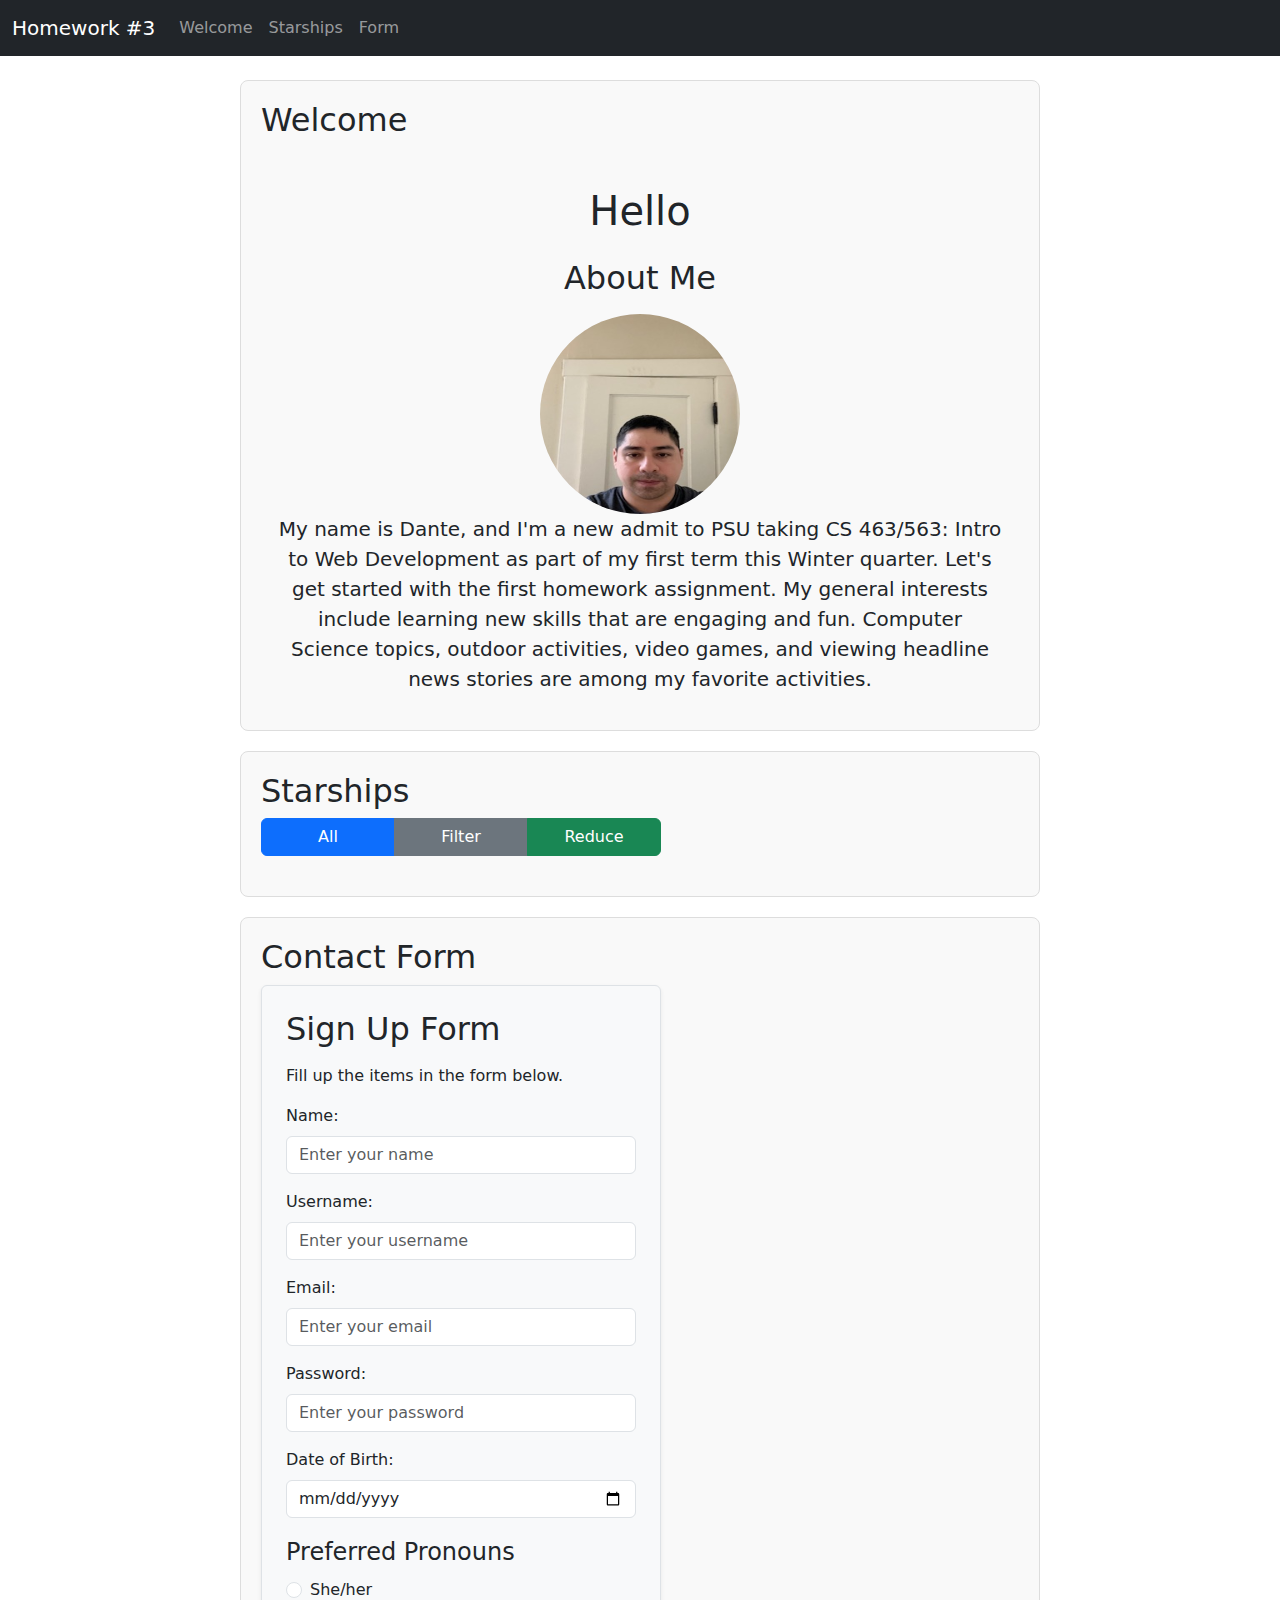
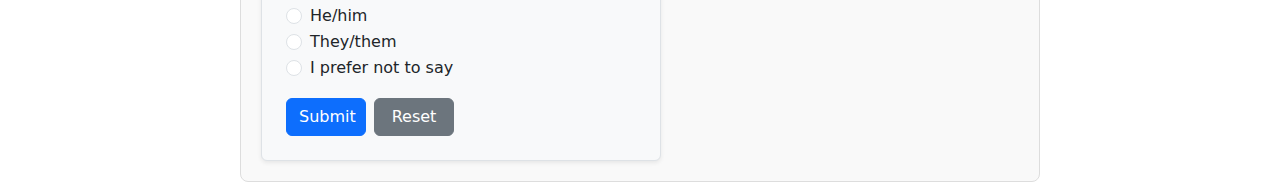
==== 01-HW_3.html @ be6b79c0 "Final Project Base Files" ====
<!DOCTYPE html>
<html lang="en">
  <head>
    <meta charset="UTF-8" />
    <meta name="viewport" content="width=device-width, initial-scale=1.0" />
    <title>HW3 Starships</title>
    <link rel="stylesheet" href="./css/styles.css" />
    <link
      rel="stylesheet"
      href="https://cdn.jsdelivr.net/npm/bootstrap@5.0.2/dist/css/bootstrap.min.css"
    />
  </head>
  <body>
    <nav class="navbar navbar-expand-md navbar-dark bg-dark mb-4">
      <div class="container-fluid">
        <a class="navbar-brand" href="#">Homework #3</a>
        <button
          class="navbar-toggler"
          type="button"
          data-bs-toggle="collapse"
          data-bs-target="#navbarNav"
          aria-controls="navbarNav"
          aria-expanded="false"
          aria-label="Toggle navigation"
        >
          <span class="navbar-toggler-icon"></span>
        </button>
        <div class="collapse navbar-collapse" id="navbarNav">
          <ul class="navbar-nav me-auto mb-2 mb-md-0">
            <li class="nav-item">
              <a class="nav-link" href="#intro-container">Welcome</a>
            </li>
            <li class="nav-item">
              <a class="nav-link" href="#starship-container">Starships</a>
            </li>
            <li class="nav-item">
              <a class="nav-link" href="#form-container">Form</a>
            </li>
          </ul>
        </div>
      </div>
    </nav>

    <main class="container flex-container">
      <!-- Intro Section -->
      <div id="intro-container" class="section">
        <h2>Welcome</h2>
        <div id="intro"><script src="./javascript/01-Intro.js"></script></div>
      </div>

      <!-- Starship Section -->
      <div id="starship-container" class="section">
        <h2>Starships</h2>
        <div class="btn-group">
          <button class="btn btn-primary" id="all">All</button>
          <button class="btn btn-secondary" id="filter">Filter</button>
          <button class="btn btn-success" id="reduce">Reduce</button>
        </div>
        <div id="results"></div>
        <!-- Starships Script -->
        <script src="./javascript/02-starships.js"></script>
      </div>

      <!-- Form Section -->
      <div id="form-container" class="section">
        <h2 class="text-left">Contact Form</h2>
        <form class="p-4 border rounded shadow-sm bg-light">
          <h2 class="mb-3">Sign Up Form</h2>
          <p>Fill up the items in the form below.</p>

          <div class="mb-3">
            <label for="name" class="form-label">Name:</label>
            <input
              type="text"
              id="name"
              class="form-control"
              placeholder="Enter your name"
              required
            />
          </div>

          <div class="mb-3">
            <label for="username" class="form-label">Username:</label>
            <input
              type="text"
              id="username"
              class="form-control"
              placeholder="Enter your username"
              required
            />
          </div>

          <div class="mb-3">
            <label for="email" class="form-label">Email:</label>
            <input
              type="email"
              id="email"
              class="form-control"
              placeholder="Enter your email"
              required
            />
          </div>

          <div class="mb-3">
            <label for="password" class="form-label">Password:</label>
            <input
              type="password"
              id="password"
              class="form-control"
              placeholder="Enter your password"
              required
            />
          </div>

          <div class="mb-3">
            <label for="dob" class="form-label">Date of Birth:</label>
            <input type="date" id="dob" class="form-control" required />
          </div>

          <fieldset class="mb-3">
            <legend class="form-label">Preferred Pronouns</legend>
            <div class="form-check">
              <input
                type="radio"
                name="pronouns"
                id="she"
                class="form-check-input"
              />
              <label for="she" class="form-check-label">She/her</label>
            </div>
            <div class="form-check">
              <input
                type="radio"
                name="pronouns"
                id="he"
                class="form-check-input"
              />
              <label for="he" class="form-check-label">He/him</label>
            </div>
            <div class="form-check">
              <input
                type="radio"
                name="pronouns"
                id="they"
                class="form-check-input"
              />
              <label for="they" class="form-check-label">They/them</label>
            </div>
            <div class="form-check">
              <input
                type="radio"
                name="pronouns"
                id="prefer"
                class="form-check-input"
              />
              <label for="prefer" class="form-check-label"
                >I prefer not to say</label
              >
            </div>
          </fieldset>

          <div class="d-flex gap-2">
            <button type="submit" class="btn btn-primary">Submit</button>
            <button type="reset" class="btn btn-secondary">Reset</button>
          </div>
        </form>
        <!-- Form Script -->
        <script src="./javascript/03-form.js"></script>
        <!-- Bootstrap's JS bundle -->
        <script src="https://cdn.jsdelivr.net/npm/bootstrap@5.0.2/dist/js/bootstrap.bundle.min.js"></script>
      </div>
    </main>
  </body>
</html>
---- css/styles.css ----
* {
  box-sizing: border-box;
}

:root {
  --black: #080808;
  --white: #fefefe;
  --gray: #565656;
  --light-light-gray: rgba(120, 118, 118, 0.1);
  --light-gray: rgba(120, 118, 118, 0.5);

  --teal: #006060;
  --violetred: #a2106d;
  --orange: #ffa500;
}

html {
  background-color: var(--light-light-gray);
}

body {
  font-family: "Open Sans", "Helvetica Neue", sans-serif;
  font-size: 1.2em;
  color: var(--black);
}

h1 {
  text-align: center;
  font-size: 2rem;
}

form {
  width: 400px;
}

.btn-group {
  margin: auto;
  width: 400px;
  display: flex;
  justify-content: space-evenly;
  margin-bottom: 20px;
}

.btn {
  width: 80px;
  padding: 10px;
}

.flex-container {
  display: flex;
  flex-direction: column;
  align-items: center;
  gap: 20px; /* Adds spacing between sections */
  width: 100%;
}

.section {
  width: 100%;
  max-width: 800px; /* Limits width for readability */
  padding: 20px;
  border: 1px solid #ddd;
  border-radius: 8px;
  background-color: #f9f9f9;
}
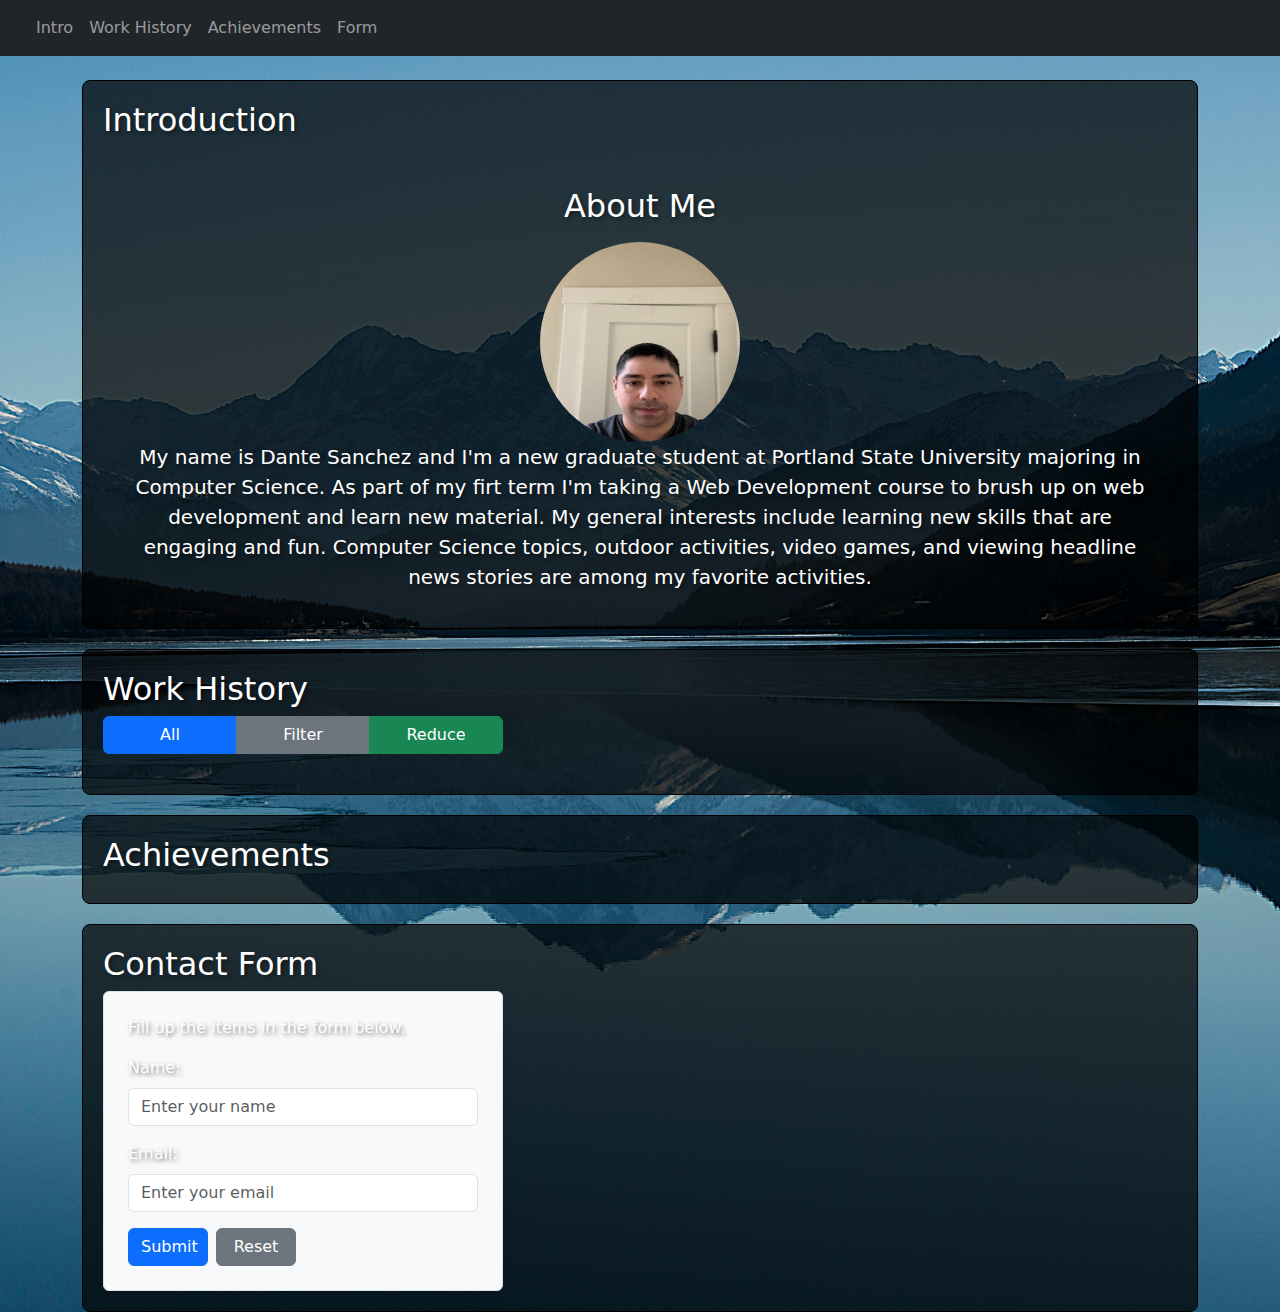
==== commit 9e261a42: "Web Page Content and Theme Changes" ====
--- a/01-HW_3.html
+++ b/01-HW_3.html
@@ -3,7 +3,7 @@
   <head>
     <meta charset="UTF-8" />
     <meta name="viewport" content="width=device-width, initial-scale=1.0" />
-    <title>HW3 Starships</title>
+    <title>Final Project</title>
     <link rel="stylesheet" href="./css/styles.css" />
     <link
       rel="stylesheet"
@@ -13,7 +13,7 @@
   <body>
     <nav class="navbar navbar-expand-md navbar-dark bg-dark mb-4">
       <div class="container-fluid">
-        <a class="navbar-brand" href="#">Homework #3</a>
+        <a class="navbar-brand"></a>
         <button
           class="navbar-toggler"
           type="button"
@@ -28,13 +28,16 @@
         <div class="collapse navbar-collapse" id="navbarNav">
           <ul class="navbar-nav me-auto mb-2 mb-md-0">
             <li class="nav-item">
-              <a class="nav-link" href="#intro-container">Welcome</a>
+              <a class="nav-link" href="#intro">Intro</a>
             </li>
             <li class="nav-item">
-              <a class="nav-link" href="#starship-container">Starships</a>
+              <a class="nav-link" href="#work-history">Work History</a>
             </li>
             <li class="nav-item">
-              <a class="nav-link" href="#form-container">Form</a>
+              <a class="nav-link" href="#achievements">Achievements</a>
+            </li>
+            <li class="nav-item">
+              <a class="nav-link" href="#form">Form</a>
             </li>
           </ul>
         </div>
@@ -43,29 +46,37 @@
 
     <main class="container flex-container">
       <!-- Intro Section -->
-      <div id="intro-container" class="section">
-        <h2>Welcome</h2>
+      <div id="intro" class="section">
+        <h2>Introduction</h2>
         <div id="intro"><script src="./javascript/01-Intro.js"></script></div>
       </div>
 
-      <!-- Starship Section -->
-      <div id="starship-container" class="section">
-        <h2>Starships</h2>
+      <!-- Work History Section -->
+      <div id="work-history" class="section">
+        <h2>Work History</h2>
         <div class="btn-group">
           <button class="btn btn-primary" id="all">All</button>
           <button class="btn btn-secondary" id="filter">Filter</button>
           <button class="btn btn-success" id="reduce">Reduce</button>
         </div>
         <div id="results"></div>
-        <!-- Starships Script -->
-        <script src="./javascript/02-starships.js"></script>
+        <!-- Work-History Script -->
+        <script src="./javascript/02-Work-History.js"></script>
+      </div>
+
+      <!-- Achievements Section -->
+      <div id="achievements" class="section">
+        <h2>Achievements</h2>
+        <div>
+          <script src="./javascript/01-Achievements.js"></script>
+        </div>
       </div>
 
       <!-- Form Section -->
-      <div id="form-container" class="section">
+      <div id="Form" class="section">
         <h2 class="text-left">Contact Form</h2>
         <form class="p-4 border rounded shadow-sm bg-light">
-          <h2 class="mb-3">Sign Up Form</h2>
+          <!-- <h2 class="mb-3">Sign Up Form</h2> -->
           <p>Fill up the items in the form below.</p>
 
           <div class="mb-3">
@@ -75,17 +86,6 @@
               id="name"
               class="form-control"
               placeholder="Enter your name"
-              required
-            />
-          </div>
-
-          <div class="mb-3">
-            <label for="username" class="form-label">Username:</label>
-            <input
-              type="text"
-              id="username"
-              class="form-control"
-              placeholder="Enter your username"
               required
             />
           </div>
@@ -101,64 +101,6 @@
             />
           </div>
 
-          <div class="mb-3">
-            <label for="password" class="form-label">Password:</label>
-            <input
-              type="password"
-              id="password"
-              class="form-control"
-              placeholder="Enter your password"
-              required
-            />
-          </div>
-
-          <div class="mb-3">
-            <label for="dob" class="form-label">Date of Birth:</label>
-            <input type="date" id="dob" class="form-control" required />
-          </div>
-
-          <fieldset class="mb-3">
-            <legend class="form-label">Preferred Pronouns</legend>
-            <div class="form-check">
-              <input
-                type="radio"
-                name="pronouns"
-                id="she"
-                class="form-check-input"
-              />
-              <label for="she" class="form-check-label">She/her</label>
-            </div>
-            <div class="form-check">
-              <input
-                type="radio"
-                name="pronouns"
-                id="he"
-                class="form-check-input"
-              />
-              <label for="he" class="form-check-label">He/him</label>
-            </div>
-            <div class="form-check">
-              <input
-                type="radio"
-                name="pronouns"
-                id="they"
-                class="form-check-input"
-              />
-              <label for="they" class="form-check-label">They/them</label>
-            </div>
-            <div class="form-check">
-              <input
-                type="radio"
-                name="pronouns"
-                id="prefer"
-                class="form-check-input"
-              />
-              <label for="prefer" class="form-check-label"
-                >I prefer not to say</label
-              >
-            </div>
-          </fieldset>
-
           <div class="d-flex gap-2">
             <button type="submit" class="btn btn-primary">Submit</button>
             <button type="reset" class="btn btn-secondary">Reset</button>
--- a/css/styles.css
+++ b/css/styles.css
@@ -21,7 +21,11 @@
 body {
   font-family: "Open Sans", "Helvetica Neue", sans-serif;
   font-size: 1.2em;
-  color: var(--black);
+  /* color: var(--black); */
+
+  background-image: url("../images/pexels.jpeg");
+  background-size: cover;
+  background-position: center;
 }
 
 h1 {
@@ -56,9 +60,12 @@
 
 .section {
   width: 100%;
-  max-width: 800px; /* Limits width for readability */
+  max-width: 60 vw;
   padding: 20px;
-  border: 1px solid #ddd;
+  border: 1px solid black;
   border-radius: 8px;
-  background-color: #f9f9f9;
+  background-color: hsla(0, 0%, 0%, 0.7);
+  /* backdrop-filter: blur(5px); Adds a frosted glass effect */
+  color: white; /* Adjust as needed */
+  text-shadow: 2px 2px 4px rgba(0, 0, 0, 0.5);
 }
